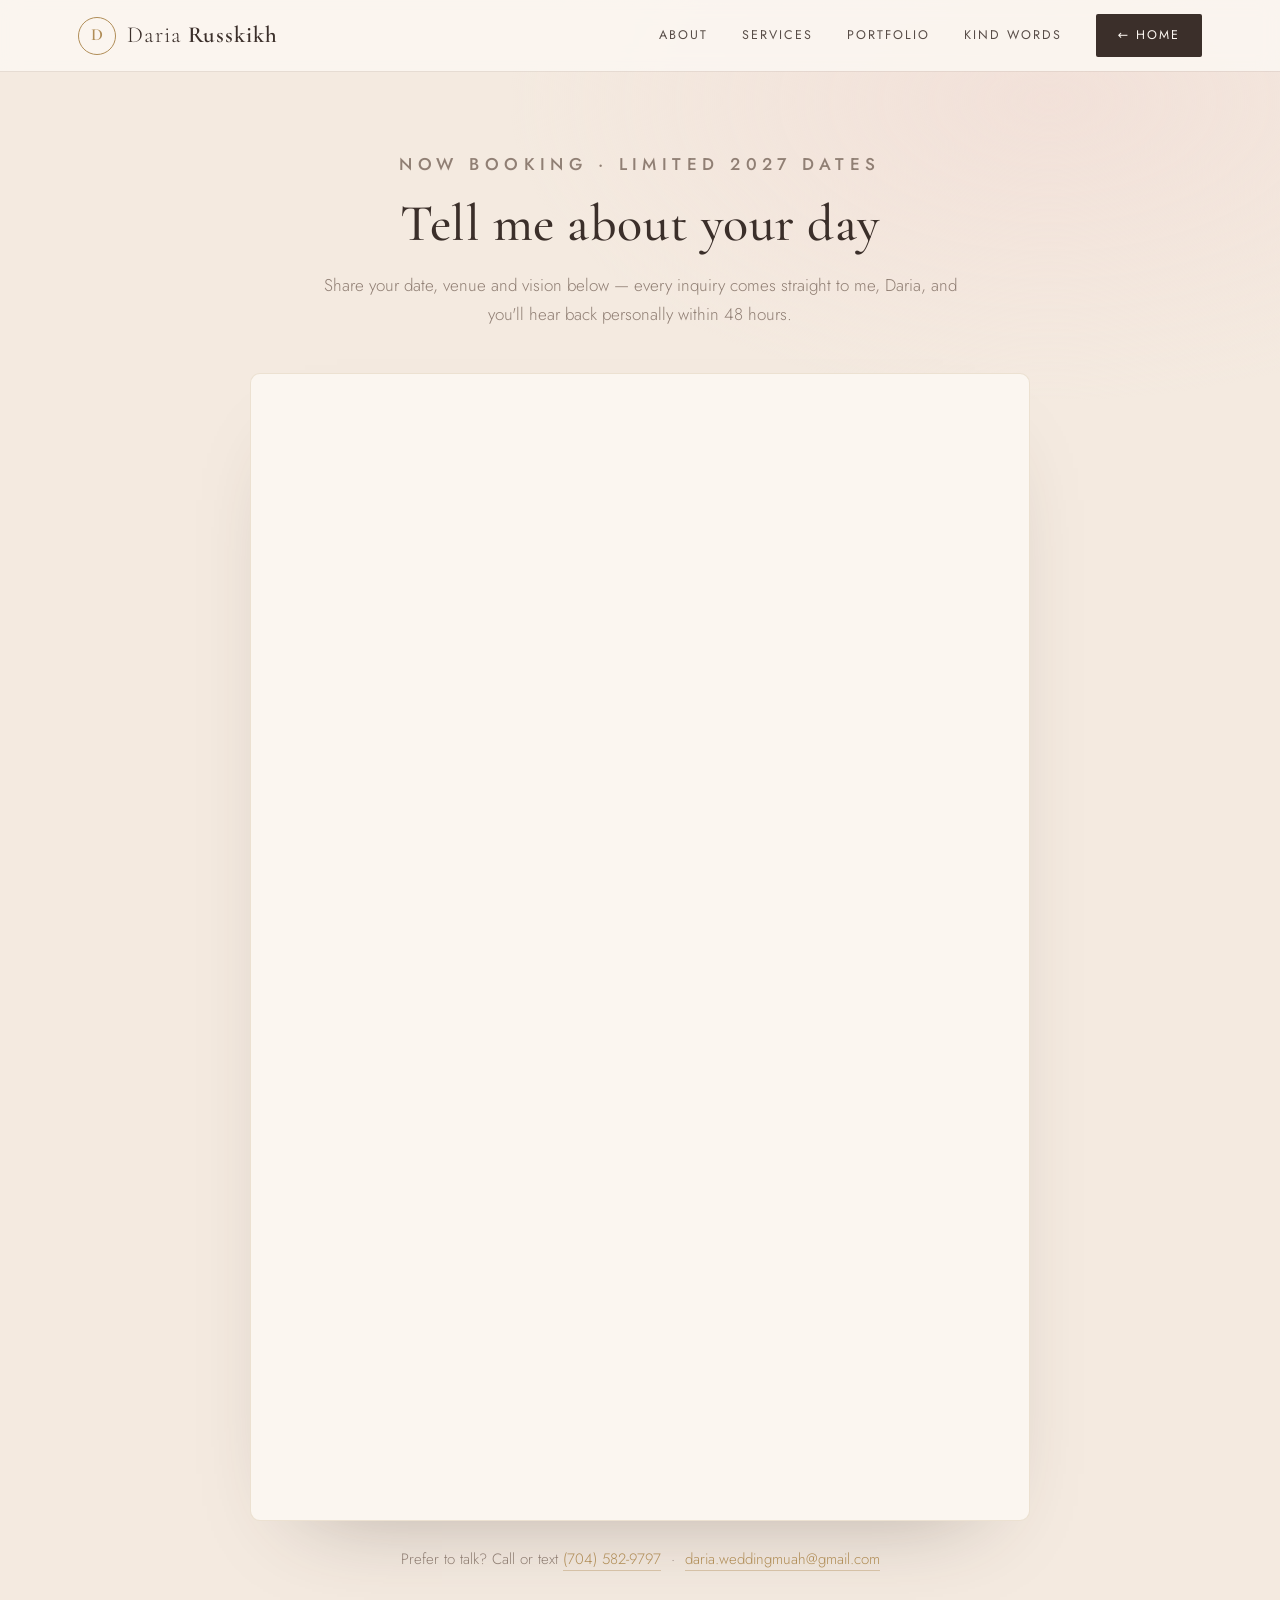
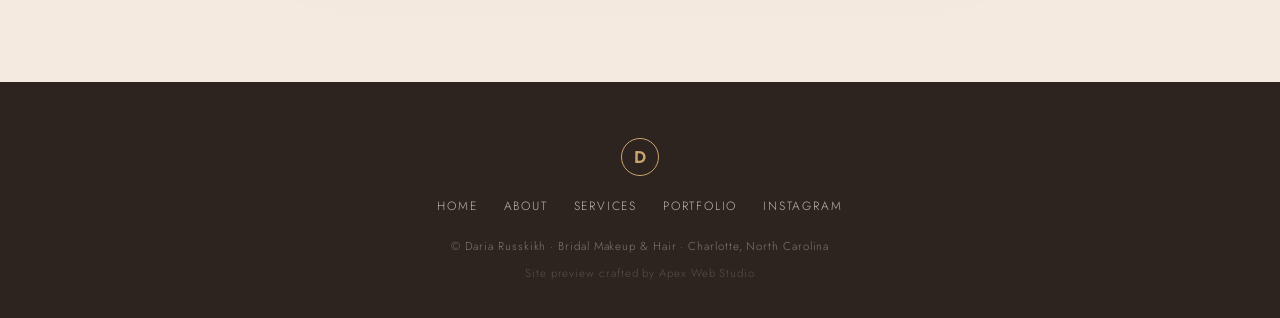
==== book.html @ 2efc1a11 "Move inquiry form to dedicated book.html; extract shared css/style.css" ====
<!DOCTYPE html>
<html lang="en" class="no-js">
<head>
<script>document.documentElement.classList.remove('no-js');</script>
<meta charset="UTF-8">
<meta name="viewport" content="width=device-width, initial-scale=1">
<title>Book Your Date — Daria Russkikh | Bridal Makeup & Hair, Charlotte NC</title>
<meta name="description" content="Inquire with Daria Russkikh — bridal makeup & hair in Charlotte, NC and beyond. Share your wedding date, venue and vision, and hear back personally within 48 hours. Limited 2027 dates.">
<meta name="theme-color" content="#3B2F2A">
<meta property="og:title" content="Book Your Date — Daria Russkikh Bridal Makeup & Hair">
<meta property="og:description" content="Share your wedding date and vision — hear back from Daria personally within 48 hours.">
<meta property="og:type" content="website">
<link rel="icon" href="assets/favicon.svg" type="image/svg+xml">
<link rel="preconnect" href="https://fonts.googleapis.com">
<link rel="preconnect" href="https://fonts.gstatic.com" crossorigin>
<link href="https://fonts.googleapis.com/css2?family=Cormorant+Garamond:ital,wght@0,400;0,500;0,600;1,400;1,500&family=Jost:wght@300;400;500;600&display=swap" rel="stylesheet">
<link rel="stylesheet" href="css/style.css">
</head>
<body>

<header id="hdr" class="scrolled">
  <div class="wrap nav">
    <a href="index.html" class="brand"><span class="mono">D</span><span>Daria <b>Russkikh</b></span></a>
    <nav class="nav-links">
      <a href="index.html#about">About</a>
      <a href="index.html#services">Services</a>
      <a href="index.html#portfolio">Portfolio</a>
      <a href="index.html#words">Kind Words</a>
      <a href="index.html" class="nav-cta">← Home</a>
    </nav>
    <div class="burger" id="burger"><span></span><span></span><span></span></div>
  </div>
</header>

<section class="book-hero" id="form">
  <div class="wrap">
    <div class="sec-head reveal">
      <p class="eyebrow">Now Booking · Limited 2027 Dates</p>
      <h2>Tell me about your day</h2>
      <p>Share your date, venue and vision below — every inquiry comes straight to me, Daria, and you'll hear back personally within 48 hours.</p>
    </div>
    <div class="form-card reveal">
      <iframe src="https://tally.so/embed/Gxb1VZ?alignLeft=1&amp;hideTitle=1&amp;transparentBackground=1&amp;dynamicHeight=1" width="100%" height="1100" frameborder="0" marginheight="0" marginwidth="0" title="Wedding inquiry form — Daria Russkikh"></iframe>
    </div>
    <p class="talk reveal">Prefer to talk? Call or text <a href="tel:+17045829797">(704)&nbsp;582-9797</a> &nbsp;·&nbsp; <a href="mailto:daria.weddingmuah@gmail.com">daria.weddingmuah@gmail.com</a></p>
  </div>
</section>

<footer>
  <div class="wrap">
    <span class="mono">D</span>
    <div class="fl">
      <a href="index.html">Home</a>
      <a href="index.html#about">About</a>
      <a href="index.html#services">Services</a>
      <a href="index.html#portfolio">Portfolio</a>
      <a href="https://www.instagram.com/daria_makeup_hair_nc/" target="_blank" rel="noopener">Instagram</a>
    </div>
    <small>© Daria Russkikh · Bridal Makeup &amp; Hair · Charlotte, North Carolina</small>
    <small style="opacity:.5;margin-top:8px">Site preview crafted by Apex Web Studio</small>
  </div>
</footer>

<script>
const hdr=document.getElementById('hdr');
addEventListener('scroll',()=>hdr.classList.toggle('scrolled',true));
const io=new IntersectionObserver((es)=>es.forEach(e=>{if(e.isIntersecting){e.target.classList.add('in');io.unobserve(e.target)}}),{threshold:.08});
document.querySelectorAll('.reveal').forEach((el,i)=>{el.style.transitionDelay=(i*90)+'ms';io.observe(el)});
document.getElementById('burger').onclick=()=>document.getElementById('form').scrollIntoView({behavior:'smooth'});
</script>
<script>
(function(){var d=document,w="https://tally.so/widgets/embed.js",v=function(){if(typeof Tally!=="undefined"){Tally.loadEmbeds()}};
if(typeof Tally!=="undefined"){v()}else if(d.querySelector('script[src="'+w+'"]')==null){var s=d.createElement("script");s.src=w;s.onload=v;s.onerror=v;d.body.appendChild(s)}})();
</script>
</body>
</html>
---- css/style.css ----
:root{
  --ivory:#FBF6F0; --cream:#F4EAE0; --blush:#EBCDC2; --blush-soft:#F2E1D9;
  --rose:#C79A8B; --gold:#B08D57; --gold-lt:#C9A46E; --ink:#3B2F2A; --muted:#907F74;
  --serif:'Cormorant Garamond',Georgia,serif; --sans:'Jost',system-ui,sans-serif;
  --maxw:1180px;
}
*{margin:0;padding:0;box-sizing:border-box}
html{scroll-behavior:smooth}
body{font-family:var(--sans);color:var(--ink);background:var(--ivory);line-height:1.7;font-weight:300;-webkit-font-smoothing:antialiased}
img{max-width:100%;display:block}
a{color:inherit;text-decoration:none}
.wrap{max-width:var(--maxw);margin:0 auto;padding:0 28px}
h1,h2,h3{font-family:var(--serif);font-weight:500;line-height:1.12;letter-spacing:.01em}
.eyebrow{font-family:var(--sans);font-weight:500;font-size:12px;letter-spacing:.32em;text-transform:uppercase;color:var(--gold)}
.serif-em{font-style:italic;font-weight:400}
.btn{display:inline-block;font-family:var(--sans);font-size:12.5px;letter-spacing:.22em;text-transform:uppercase;font-weight:500;padding:16px 34px;border-radius:2px;transition:.35s;cursor:pointer;border:1px solid transparent}
.btn-solid{background:var(--ink);color:var(--ivory)}
.btn-solid:hover{background:var(--gold);transform:translateY(-2px)}
.btn-ghost{border-color:var(--ink);color:var(--ink)}
.btn-ghost:hover{background:var(--ink);color:var(--ivory)}
.divider{display:flex;align-items:center;justify-content:center;gap:14px;color:var(--gold)}
.divider span{height:1px;width:54px;background:linear-gradient(90deg,transparent,var(--gold-lt))}
.divider span:last-child{background:linear-gradient(90deg,var(--gold-lt),transparent)}

/* nav */
header{position:fixed;top:0;left:0;right:0;z-index:50;transition:.4s;padding:22px 0}
header.scrolled{background:rgba(251,246,240,.92);backdrop-filter:blur(10px);padding:14px 0;box-shadow:0 1px 0 rgba(59,47,42,.07)}
.nav{display:flex;align-items:center;justify-content:space-between}
.brand{font-family:var(--serif);font-size:23px;letter-spacing:.04em;display:flex;align-items:center;gap:11px}
.brand b{font-weight:600}
.mono{width:38px;height:38px;border:1px solid var(--gold);border-radius:50%;display:grid;place-items:center;font-size:17px;color:var(--gold);font-weight:600}
.nav-links{display:flex;gap:34px;align-items:center}
.nav-links a{font-size:12.5px;letter-spacing:.16em;text-transform:uppercase;font-weight:400;color:var(--ink);opacity:.85;transition:.25s}
.nav-links a:hover{opacity:1;color:var(--gold)}
.nav-cta{background:var(--ink);color:var(--ivory)!important;padding:11px 22px;border-radius:2px;opacity:1!important}
.nav-cta:hover{background:var(--gold)}
.burger{display:none;flex-direction:column;gap:5px;cursor:pointer}
.burger span{width:24px;height:1.5px;background:var(--ink)}

/* hero */
.hero{position:relative;min-height:100vh;display:flex;align-items:center;overflow:hidden;background:
  radial-gradient(1100px 600px at 78% 18%,var(--blush-soft),transparent 60%),
  radial-gradient(900px 700px at 8% 92%,#F6E7DA,transparent 55%),var(--ivory)}
.hero-grid{display:grid;grid-template-columns:1.15fr .85fr;gap:40px;align-items:center;padding-top:90px;padding-bottom:60px}
.hero h1{font-size:clamp(44px,6.4vw,86px);margin:20px 0 10px}
.hero h1 em{color:var(--rose)}
.hero-lede{font-size:19px;color:var(--muted);max-width:30ch;margin:22px 0 34px;font-weight:300}
.hero-cta{display:flex;gap:16px;flex-wrap:wrap}
.hero-meta{margin-top:38px;display:flex;gap:26px;flex-wrap:wrap;font-size:12px;letter-spacing:.16em;text-transform:uppercase;color:var(--muted)}
.hero-meta b{color:var(--ink);font-weight:500}
/* portrait frame */
.portrait{position:relative;aspect-ratio:4/5;border-radius:200px 200px 6px 6px;overflow:hidden;
  background:linear-gradient(160deg,var(--blush) 0%,var(--blush-soft) 55%,#EFDccF 100%);
  box-shadow:0 40px 80px -40px rgba(59,47,42,.4);display:grid;place-items:center}
.portrait::after{content:"";position:absolute;inset:14px;border:1px solid rgba(255,255,255,.5);border-radius:190px 190px 4px 4px;pointer-events:none}
.floral{position:absolute;width:150px;opacity:.5;color:var(--gold-lt)}
.floral.tl{top:78px;left:-24px;transform:rotate(-12deg)}
.floral.br{bottom:-20px;right:-18px;transform:rotate(160deg)}
.portrait .floral{display:none}
.portrait-tag{position:absolute;left:0;right:0;bottom:0;z-index:2;padding:34px 18px 18px;color:#fff;font-size:11px;letter-spacing:.22em;text-transform:uppercase;text-align:center;background:linear-gradient(to top,rgba(59,47,42,.65),transparent)}
.portrait img,.about-portrait img{position:absolute;inset:0;width:100%;height:100%;object-fit:cover}
.about-portrait img{object-position:center 24%}

/* generic section */
section{padding:110px 0}
.sec-head{text-align:center;max-width:640px;margin:0 auto 62px}
.sec-head h2{font-size:clamp(34px,4.4vw,52px);margin:16px 0 18px}
.sec-head p{color:var(--muted);font-size:17px}
.alt{background:var(--cream)}

/* about */
.about-grid{display:grid;grid-template-columns:.9fr 1.1fr;gap:64px;align-items:center}
.about-copy h2{font-size:clamp(32px,4vw,48px);margin:18px 0 22px}
.about-copy p{color:#5c4d45;margin-bottom:18px}
.sign{font-family:var(--serif);font-style:italic;font-size:30px;color:var(--gold);margin-top:8px}
.about-portrait{aspect-ratio:4/5;border-radius:6px 6px 180px 180px;overflow:hidden;background:linear-gradient(200deg,#EEDacc,var(--blush));display:grid;place-items:center;box-shadow:0 40px 80px -46px rgba(59,47,42,.45);position:relative}
.about-portrait::after{content:"";position:absolute;inset:14px;border:1px solid rgba(255,255,255,.5);border-radius:4px 4px 172px 172px}

/* services */
.svc-grid{display:grid;grid-template-columns:repeat(3,1fr);gap:26px}
.svc{background:var(--ivory);border:1px solid rgba(176,141,87,.18);border-radius:4px;padding:40px 32px;transition:.4s}
.alt .svc{background:#FCF8F3}
.svc:hover{transform:translateY(-6px);box-shadow:0 30px 60px -38px rgba(59,47,42,.35);border-color:var(--gold-lt)}
.svc .ic{width:46px;height:46px;color:var(--gold);margin-bottom:22px}
.svc h3{font-size:26px;margin-bottom:12px}
.svc p{color:var(--muted);font-size:15.5px}

/* portfolio */
.pgal{display:grid;grid-template-columns:repeat(3,1fr);grid-auto-rows:300px;gap:14px}
.pgal a{position:relative;overflow:hidden;border-radius:4px;display:block;background:var(--blush-soft)}
.pgal img{width:100%;height:100%;object-fit:cover;transition:transform .8s cubic-bezier(.2,.7,.2,1)}
.pgal a:hover img{transform:scale(1.06)}
.ig-follow{text-align:center;margin-top:40px}
@media(max-width:900px){.pgal{grid-template-columns:repeat(2,1fr);grid-auto-rows:210px}}

/* steps */
.steps{display:grid;grid-template-columns:repeat(3,1fr);gap:40px;counter-reset:s}
.step{text-align:center;padding:0 10px}
.step .n{font-family:var(--serif);font-size:56px;color:var(--gold-lt);line-height:1}
.step h3{font-size:24px;margin:14px 0 10px}
.step p{color:var(--muted);font-size:15px}

/* testimonials */
.quotes{display:grid;grid-template-columns:repeat(3,1fr);gap:30px}
.quote{background:var(--ivory);border-radius:4px;padding:38px 32px;border:1px solid rgba(176,141,87,.16)}
.quote .stars{color:var(--gold);letter-spacing:3px;font-size:14px;margin-bottom:16px}
.quote p{font-family:var(--serif);font-size:20px;font-style:italic;line-height:1.5;color:#4a3d36;margin-bottom:18px}
.quote cite{font-family:var(--sans);font-style:normal;font-size:12px;letter-spacing:.16em;text-transform:uppercase;color:var(--muted)}

/* booking CTA */
.book{position:relative;text-align:center;background:
  radial-gradient(700px 400px at 50% 0,var(--blush-soft),transparent 60%),var(--ink);color:var(--ivory);padding:120px 0}
.book .eyebrow{color:var(--gold-lt)}
.book h2{font-size:clamp(36px,5vw,62px);margin:18px 0 20px;color:var(--ivory)}
.book p{color:rgba(251,246,240,.72);max-width:44ch;margin:0 auto 36px;font-size:17px}
.book .btn-solid{background:var(--gold);color:var(--ink)}
.book .btn-solid:hover{background:var(--gold-lt)}
.book .btn-ghost{border-color:rgba(251,246,240,.4);color:var(--ivory)}
.book .btn-ghost:hover{background:var(--ivory);color:var(--ink)}
.book-meta{margin-top:34px;color:rgba(251,246,240,.6);font-size:12px;letter-spacing:.18em;text-transform:uppercase}

/* inquiry / booking page */
.inquiry{background:var(--cream)}
.book-hero{background:
  radial-gradient(900px 500px at 82% 6%,var(--blush-soft),transparent 60%),var(--cream);
  padding-top:150px;padding-bottom:110px;min-height:100vh}
.book-hero .sec-head{margin-bottom:44px}
.form-card{max-width:780px;margin:0 auto;background:var(--ivory);border:1px solid rgba(176,141,87,.2);border-radius:10px;padding:26px 26px 20px;box-shadow:0 40px 90px -55px rgba(59,47,42,.4)}
.form-card iframe{width:100%;border:0;background:transparent;min-height:900px;display:block}
@media(max-width:600px){.form-card{padding:14px 12px}}
.talk{text-align:center;margin-top:26px;color:var(--muted);font-size:15px}
.talk a{color:var(--gold);border-bottom:1px solid rgba(176,141,87,.4)}
.talk a:hover{color:var(--ink)}

/* footer */
footer{background:#2E241F;color:rgba(251,246,240,.7);padding:56px 0 34px;text-align:center}
footer .mono{margin:0 auto 18px;border-color:var(--gold-lt);color:var(--gold-lt)}
footer .fl{display:flex;gap:26px;justify-content:center;margin:20px 0;flex-wrap:wrap}
footer .fl a{font-size:12px;letter-spacing:.15em;text-transform:uppercase}
footer .fl a:hover{color:var(--gold-lt)}
footer small{display:block;margin-top:18px;font-size:11.5px;letter-spacing:.08em;color:rgba(251,246,240,.4)}

/* reveal */
.reveal{opacity:0;transform:translateY(26px);transition:.9s cubic-bezier(.2,.7,.2,1)}
.reveal.in{opacity:1;transform:none}
.no-js .reveal{opacity:1;transform:none}

@media(max-width:900px){
  .hero-grid,.about-grid{grid-template-columns:1fr;gap:44px}
  .hero{min-height:auto;padding-bottom:20px}
  .hero-media{max-width:320px;margin:10px auto 0}
  .hero h1{font-size:clamp(40px,10vw,58px)}
  .svc-grid,.quotes,.steps{grid-template-columns:1fr}
  .nav-links{display:none}
  .burger{display:flex}
  section{padding:82px 0}
  .book-hero{padding-top:120px}
}
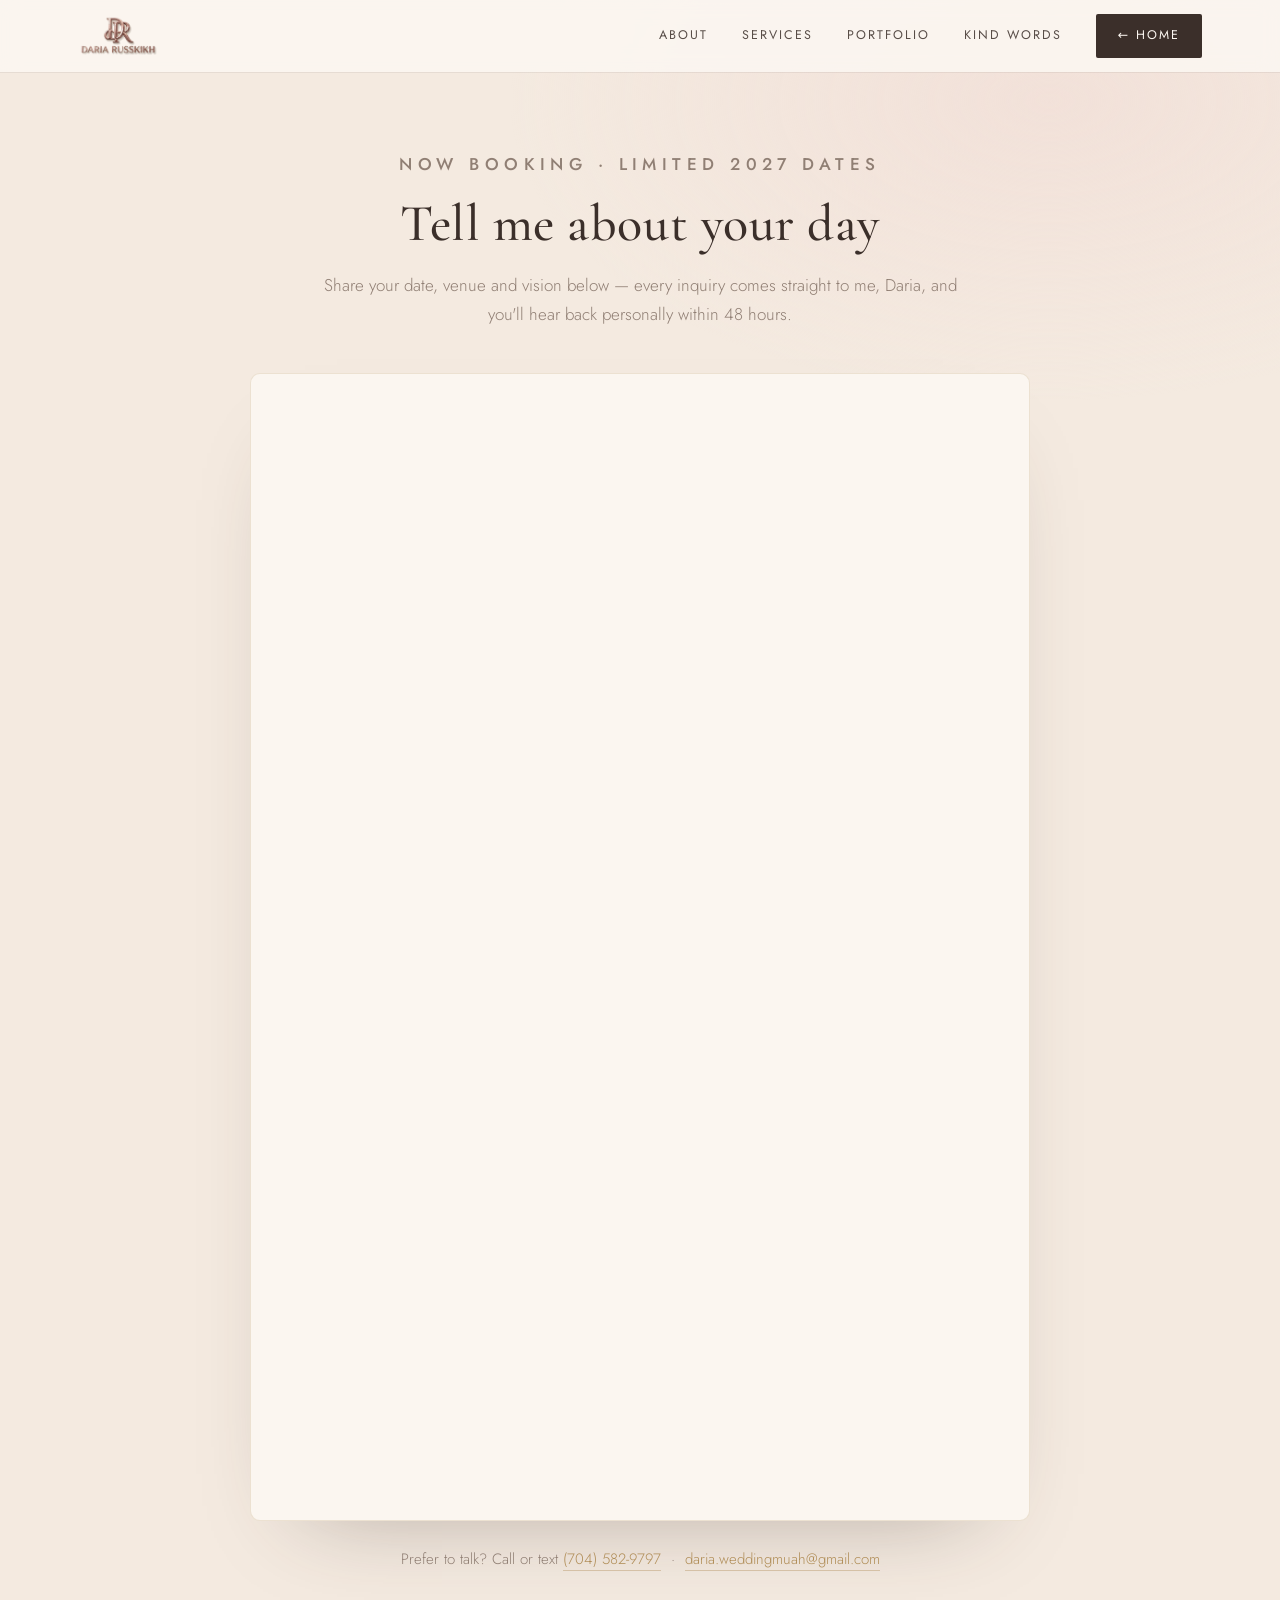
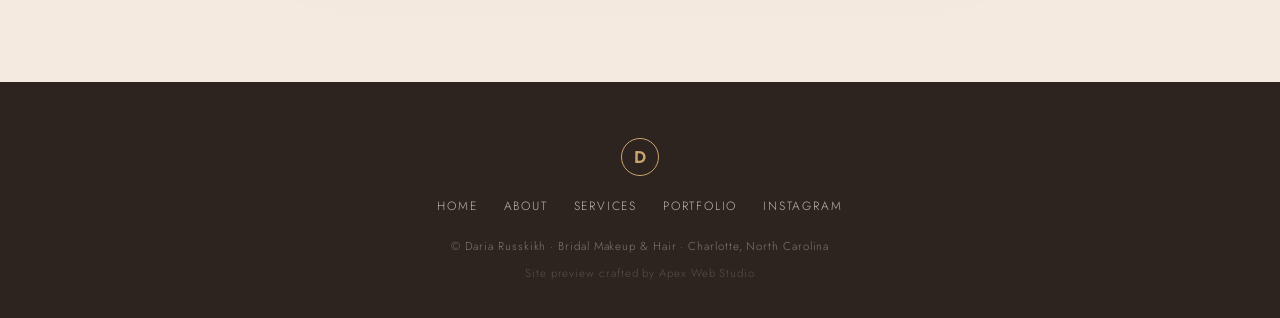
==== commit cbf09421: "Add Daria Russkikh logo to header (both pages)" ====
--- a/book.html
+++ b/book.html
@@ -20,7 +20,7 @@
 
 <header id="hdr" class="scrolled">
   <div class="wrap nav">
-    <a href="index.html" class="brand"><span class="mono">D</span><span>Daria <b>Russkikh</b></span></a>
+    <a href="index.html" class="brand"><img src="assets/logo.png" alt="Daria Russkikh — Bridal Makeup &amp; Hair"></a>
     <nav class="nav-links">
       <a href="index.html#about">About</a>
       <a href="index.html#services">Services</a>
--- a/css/style.css
+++ b/css/style.css
@@ -28,6 +28,9 @@
 .nav{display:flex;align-items:center;justify-content:space-between}
 .brand{font-family:var(--serif);font-size:23px;letter-spacing:.04em;display:flex;align-items:center;gap:11px}
 .brand b{font-weight:600}
+.brand img{height:52px;width:auto;display:block}
+header.scrolled .brand img{height:44px;transition:.4s}
+@media(max-width:900px){.brand img{height:42px}}
 .mono{width:38px;height:38px;border:1px solid var(--gold);border-radius:50%;display:grid;place-items:center;font-size:17px;color:var(--gold);font-weight:600}
 .nav-links{display:flex;gap:34px;align-items:center}
 .nav-links a{font-size:12.5px;letter-spacing:.16em;text-transform:uppercase;font-weight:400;color:var(--ink);opacity:.85;transition:.25s}
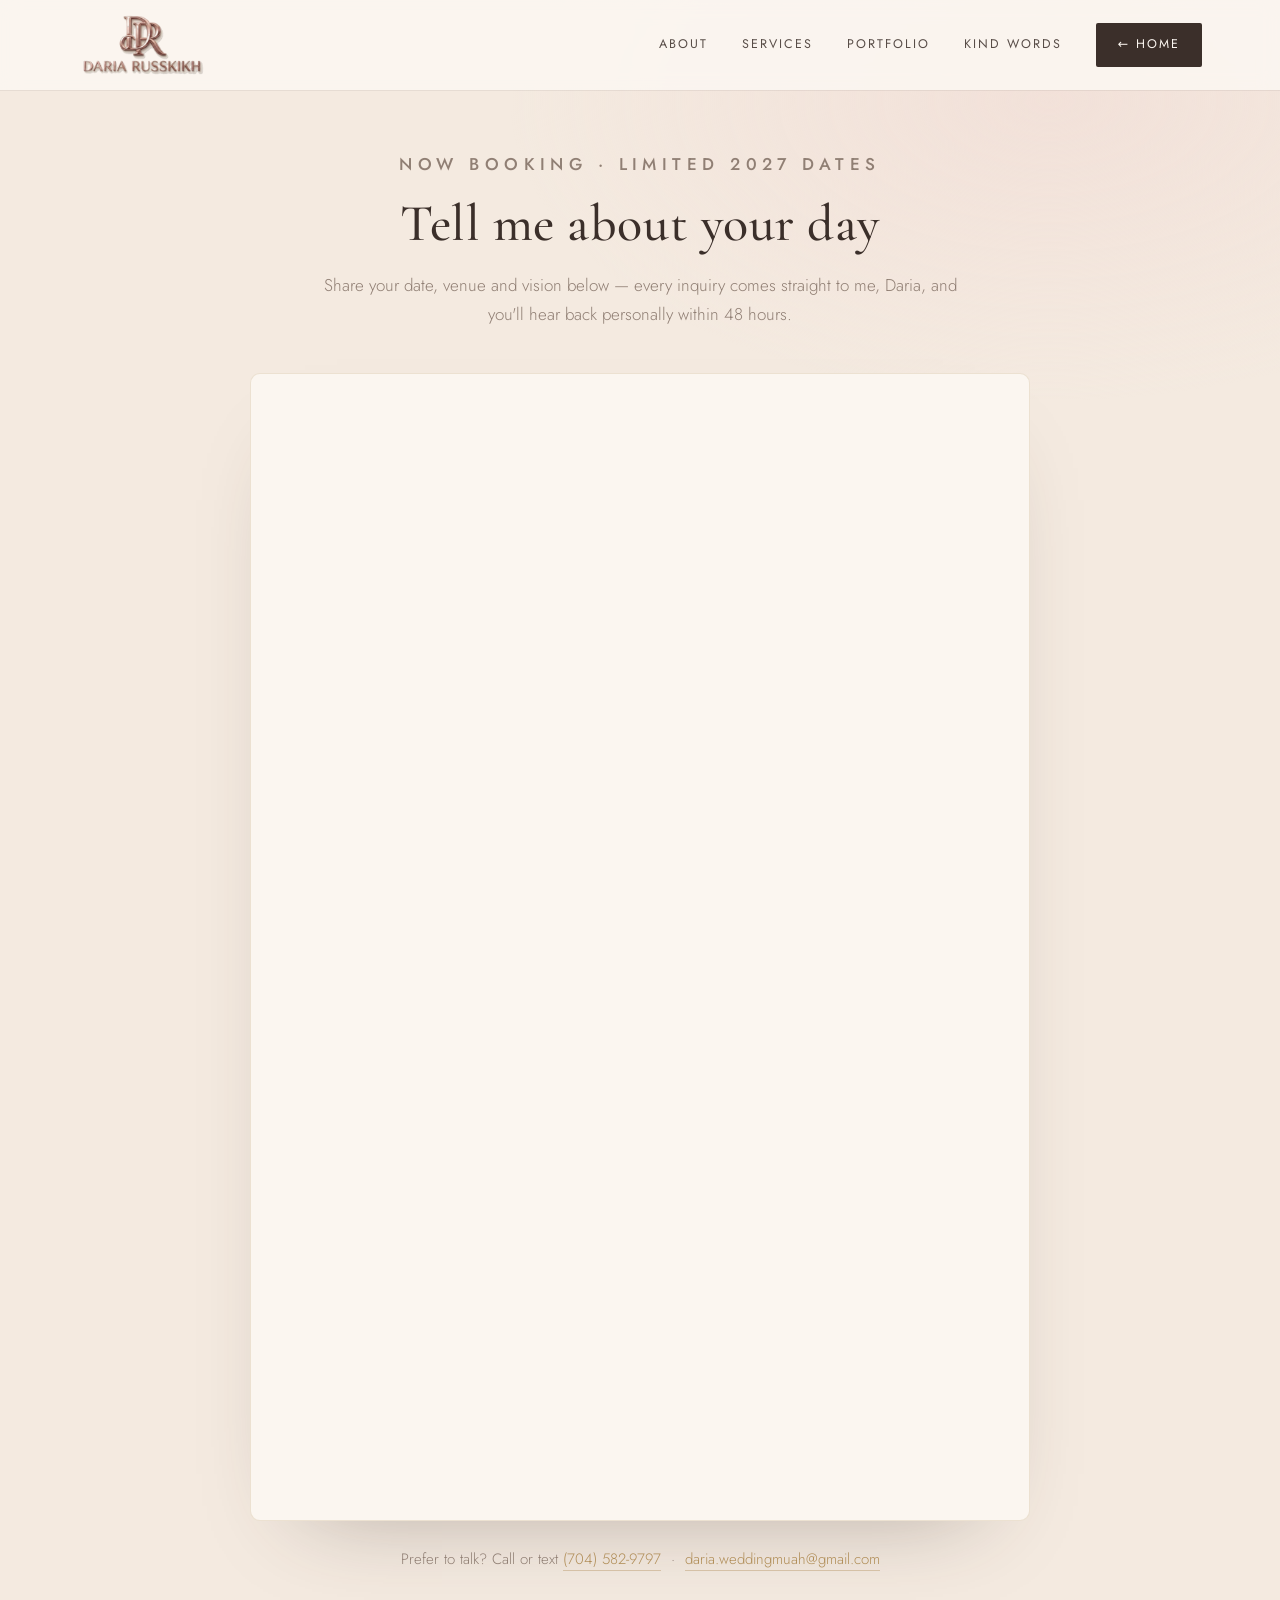
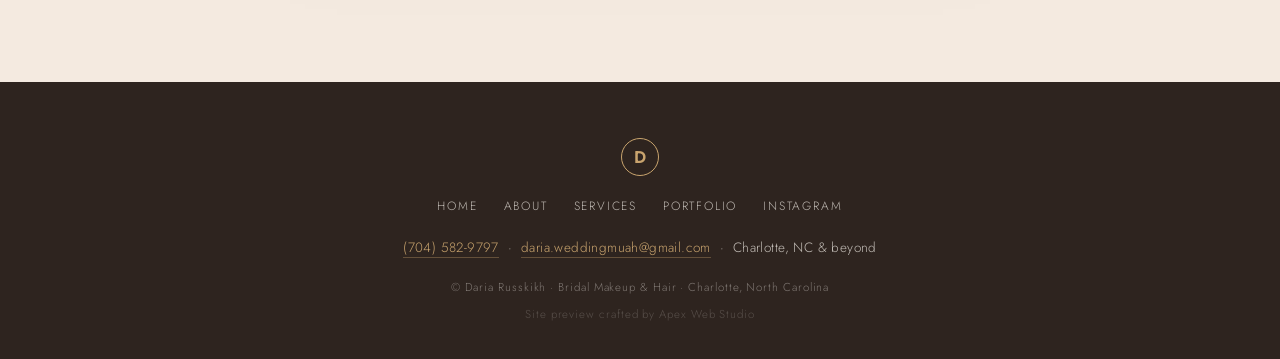
==== commit 3b447c54: "Bigger header logo (94px); add phone+email to footer (both pages)" ====
--- a/book.html
+++ b/book.html
@@ -56,6 +56,7 @@
       <a href="index.html#portfolio">Portfolio</a>
       <a href="https://www.instagram.com/daria_makeup_hair_nc/" target="_blank" rel="noopener">Instagram</a>
     </div>
+    <p class="foot-contact"><a href="tel:+17045829797">(704)&nbsp;582-9797</a> &nbsp;·&nbsp; <a href="mailto:daria.weddingmuah@gmail.com">daria.weddingmuah@gmail.com</a> &nbsp;·&nbsp; Charlotte, NC &amp; beyond</p>
     <small>© Daria Russkikh · Bridal Makeup &amp; Hair · Charlotte, North Carolina</small>
     <small style="opacity:.5;margin-top:8px">Site preview crafted by Apex Web Studio</small>
   </div>
--- a/css/style.css
+++ b/css/style.css
@@ -23,14 +23,14 @@
 .divider span:last-child{background:linear-gradient(90deg,var(--gold-lt),transparent)}
 
 /* nav */
-header{position:fixed;top:0;left:0;right:0;z-index:50;transition:.4s;padding:22px 0}
-header.scrolled{background:rgba(251,246,240,.92);backdrop-filter:blur(10px);padding:14px 0;box-shadow:0 1px 0 rgba(59,47,42,.07)}
+header{position:fixed;top:0;left:0;right:0;z-index:50;transition:.4s;padding:14px 0}
+header.scrolled{background:rgba(251,246,240,.92);backdrop-filter:blur(10px);padding:10px 0;box-shadow:0 1px 0 rgba(59,47,42,.07)}
 .nav{display:flex;align-items:center;justify-content:space-between}
 .brand{font-family:var(--serif);font-size:23px;letter-spacing:.04em;display:flex;align-items:center;gap:11px}
 .brand b{font-weight:600}
-.brand img{height:52px;width:auto;display:block}
-header.scrolled .brand img{height:44px;transition:.4s}
-@media(max-width:900px){.brand img{height:42px}}
+.brand img{height:94px;width:auto;display:block;transition:height .4s}
+header.scrolled .brand img{height:70px}
+@media(max-width:900px){.brand img{height:64px}}
 .mono{width:38px;height:38px;border:1px solid var(--gold);border-radius:50%;display:grid;place-items:center;font-size:17px;color:var(--gold);font-weight:600}
 .nav-links{display:flex;gap:34px;align-items:center}
 .nav-links a{font-size:12.5px;letter-spacing:.16em;text-transform:uppercase;font-weight:400;color:var(--ink);opacity:.85;transition:.25s}
@@ -141,6 +141,9 @@
 footer .fl{display:flex;gap:26px;justify-content:center;margin:20px 0;flex-wrap:wrap}
 footer .fl a{font-size:12px;letter-spacing:.15em;text-transform:uppercase}
 footer .fl a:hover{color:var(--gold-lt)}
+.foot-contact{margin:2px 0 2px;font-size:13.5px;letter-spacing:.03em;color:rgba(251,246,240,.72)}
+.foot-contact a{color:var(--gold-lt);border-bottom:1px solid rgba(201,164,110,.35)}
+.foot-contact a:hover{color:#fff}
 footer small{display:block;margin-top:18px;font-size:11.5px;letter-spacing:.08em;color:rgba(251,246,240,.4)}
 
 /* reveal */
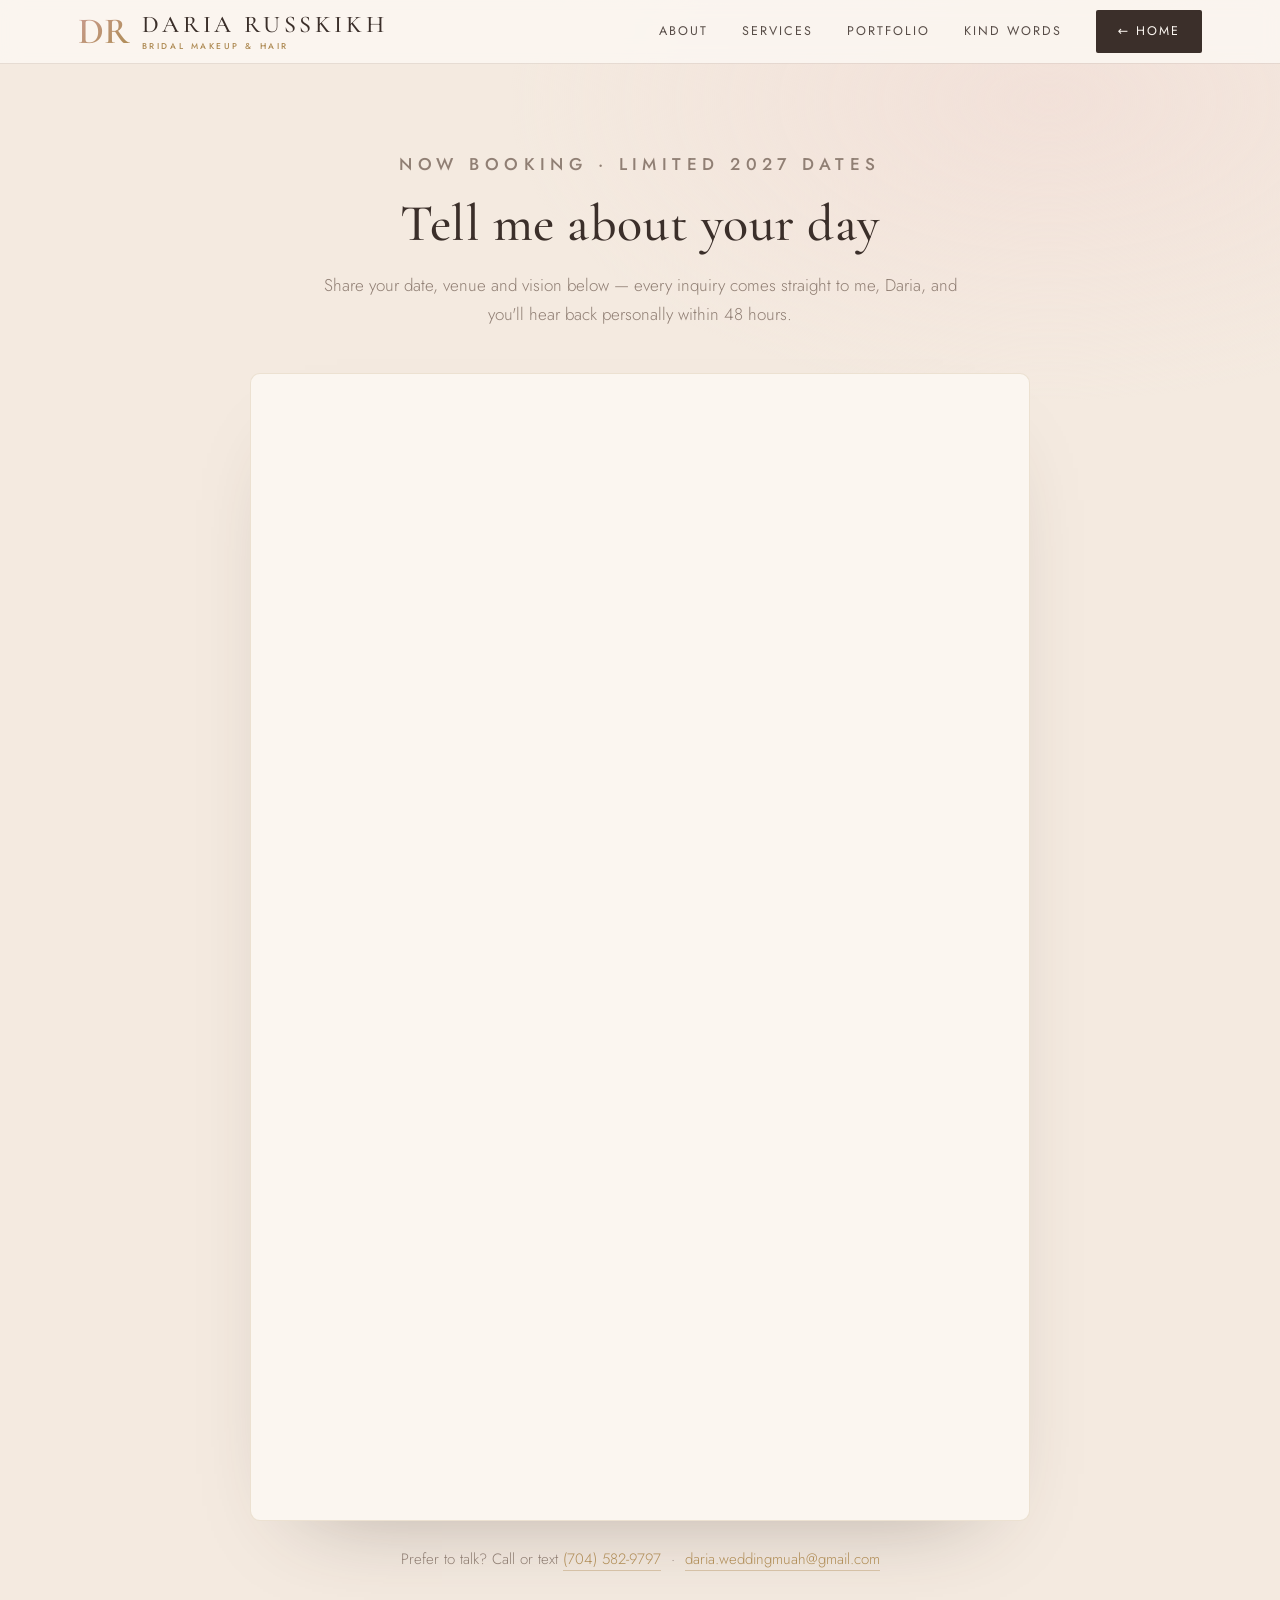
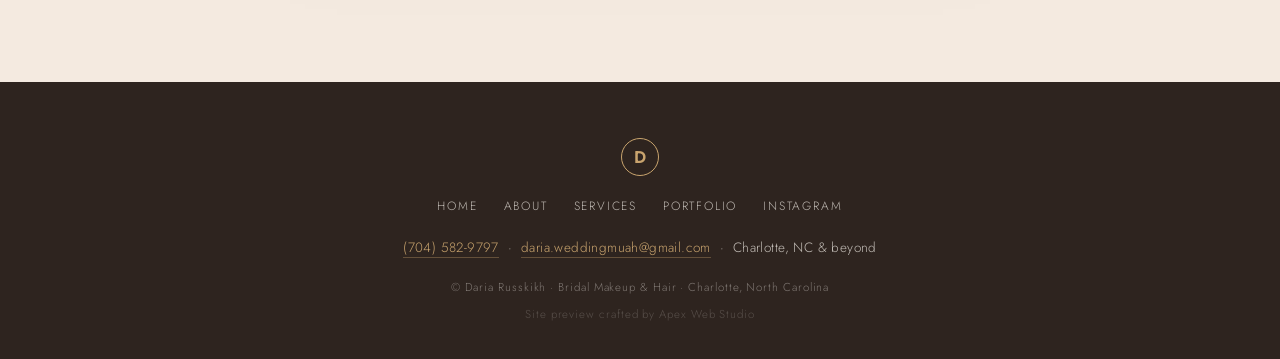
==== commit a6cd81a9: "Replace image logo with on-brand text logo (site rose/gold palette); remove logo.png" ====
--- a/book.html
+++ b/book.html
@@ -20,7 +20,7 @@
 
 <header id="hdr" class="scrolled">
   <div class="wrap nav">
-    <a href="index.html" class="brand"><img src="assets/logo.png" alt="Daria Russkikh — Bridal Makeup &amp; Hair"></a>
+    <a href="index.html" class="brand" aria-label="Daria Russkikh — Bridal Makeup & Hair"><span class="brand-mono">DR</span><span class="brand-name">Daria Russkikh<em>Bridal Makeup &amp; Hair</em></span></a>
     <nav class="nav-links">
       <a href="index.html#about">About</a>
       <a href="index.html#services">Services</a>
--- a/css/style.css
+++ b/css/style.css
@@ -28,9 +28,12 @@
 .nav{display:flex;align-items:center;justify-content:space-between}
 .brand{font-family:var(--serif);font-size:23px;letter-spacing:.04em;display:flex;align-items:center;gap:11px}
 .brand b{font-weight:600}
-.brand img{height:94px;width:auto;display:block;transition:height .4s}
-header.scrolled .brand img{height:70px}
-@media(max-width:900px){.brand img{height:64px}}
+.brand-mono{font-family:var(--serif);font-weight:600;font-size:46px;line-height:.85;letter-spacing:.01em;
+  background:linear-gradient(140deg,var(--rose) 6%,var(--gold) 94%);-webkit-background-clip:text;background-clip:text;-webkit-text-fill-color:transparent;color:var(--gold);transition:font-size .4s}
+.brand-name{display:flex;flex-direction:column;font-family:var(--serif);font-weight:500;font-size:24px;letter-spacing:.15em;text-transform:uppercase;color:var(--ink);line-height:1}
+.brand-name em{font-family:var(--sans);font-style:normal;font-size:8.5px;letter-spacing:.3em;color:var(--gold);margin-top:5px;font-weight:500}
+header.scrolled .brand-mono{font-size:37px}
+@media(max-width:900px){.brand-mono{font-size:37px}.brand-name{font-size:19px}.brand-name em{font-size:7.5px}}
 .mono{width:38px;height:38px;border:1px solid var(--gold);border-radius:50%;display:grid;place-items:center;font-size:17px;color:var(--gold);font-weight:600}
 .nav-links{display:flex;gap:34px;align-items:center}
 .nav-links a{font-size:12.5px;letter-spacing:.16em;text-transform:uppercase;font-weight:400;color:var(--ink);opacity:.85;transition:.25s}
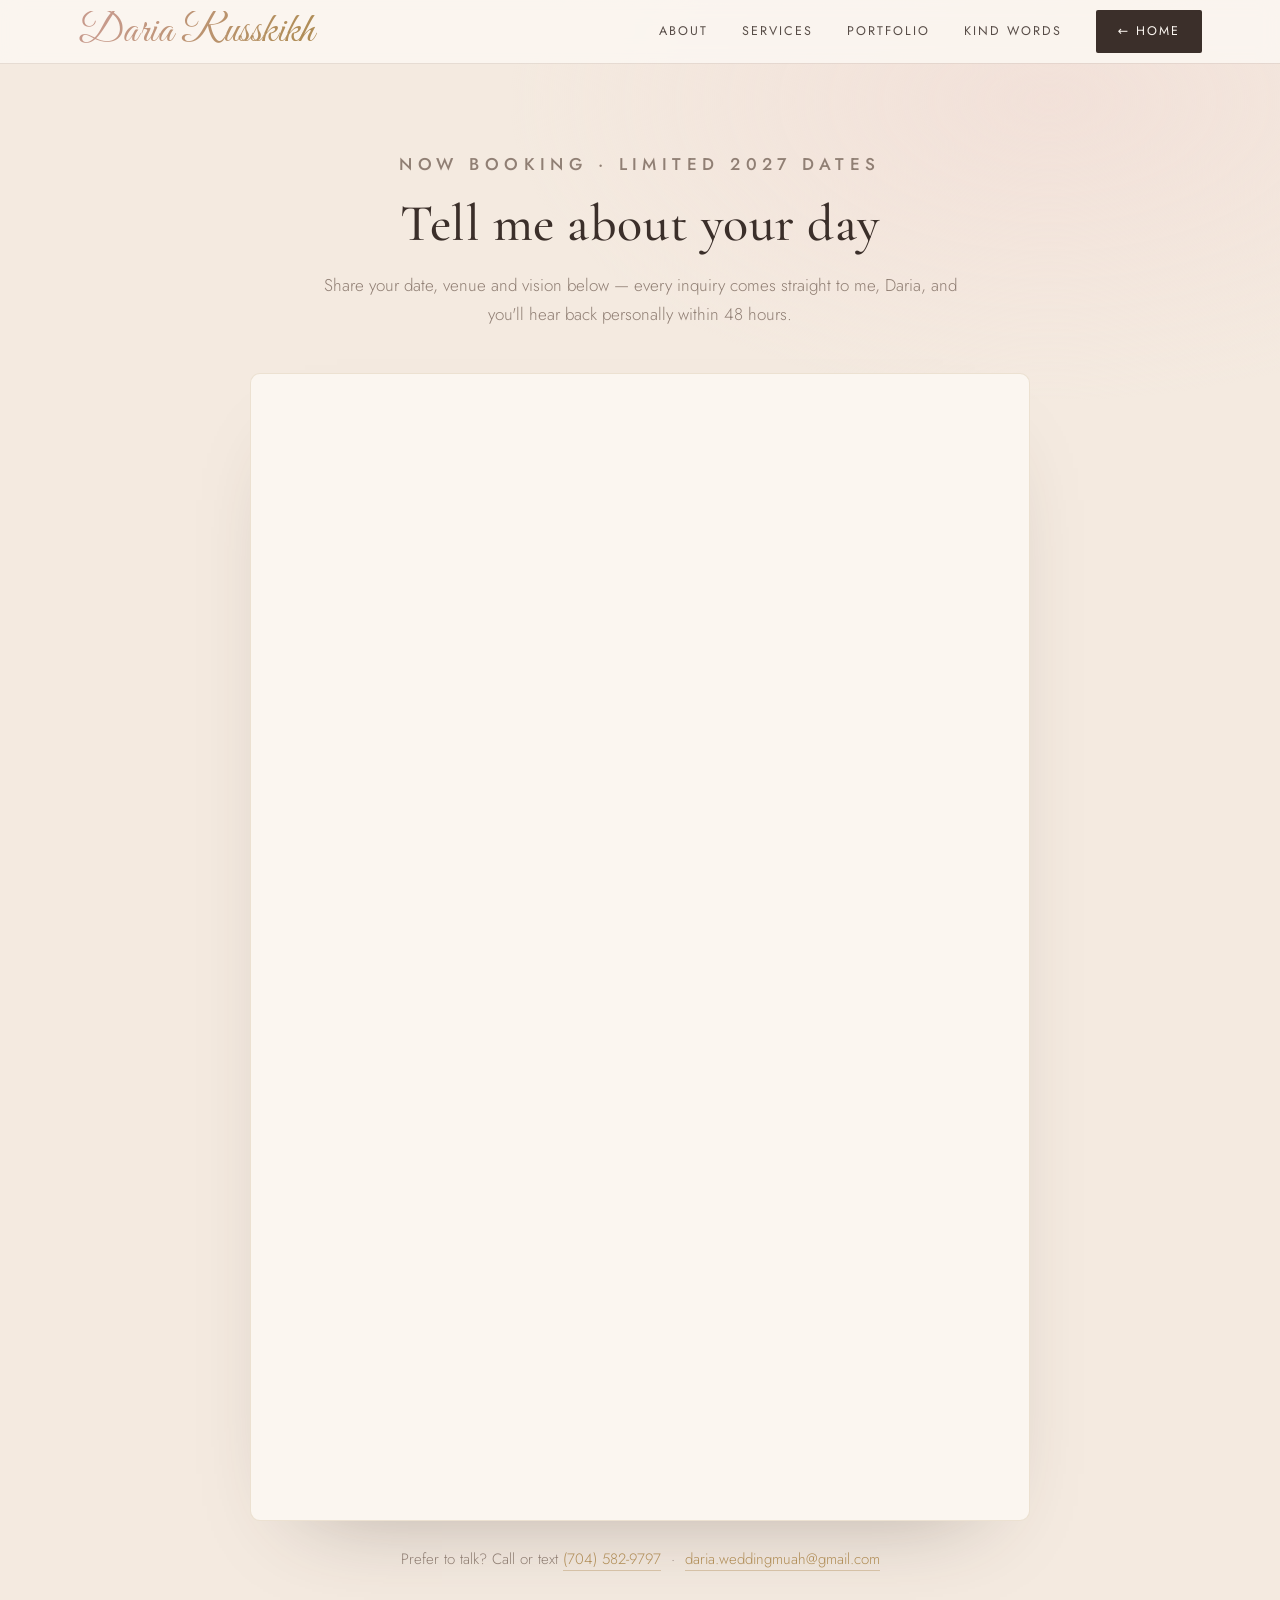
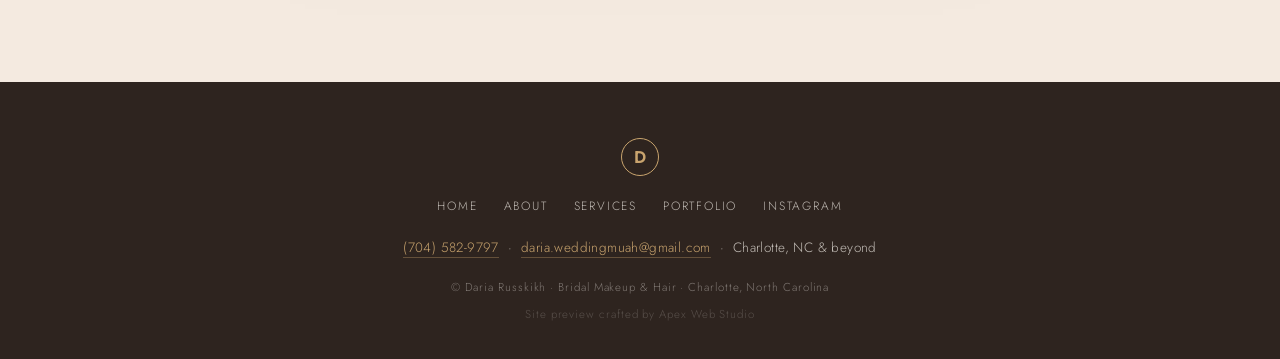
==== commit 3ecc856b: "Logo: her name only in luxury cursive (Great Vibes), site rose/gold" ====
--- a/book.html
+++ b/book.html
@@ -13,14 +13,14 @@
 <link rel="icon" href="assets/favicon.svg" type="image/svg+xml">
 <link rel="preconnect" href="https://fonts.googleapis.com">
 <link rel="preconnect" href="https://fonts.gstatic.com" crossorigin>
-<link href="https://fonts.googleapis.com/css2?family=Cormorant+Garamond:ital,wght@0,400;0,500;0,600;1,400;1,500&family=Jost:wght@300;400;500;600&display=swap" rel="stylesheet">
+<link href="https://fonts.googleapis.com/css2?family=Cormorant+Garamond:ital,wght@0,400;0,500;0,600;1,400;1,500&family=Great+Vibes&family=Jost:wght@300;400;500;600&display=swap" rel="stylesheet">
 <link rel="stylesheet" href="css/style.css">
 </head>
 <body>
 
 <header id="hdr" class="scrolled">
   <div class="wrap nav">
-    <a href="index.html" class="brand" aria-label="Daria Russkikh — Bridal Makeup & Hair"><span class="brand-mono">DR</span><span class="brand-name">Daria Russkikh<em>Bridal Makeup &amp; Hair</em></span></a>
+    <a href="index.html" class="brand" aria-label="Daria Russkikh — Bridal Makeup & Hair"><span class="brand-name">Daria Russkikh</span></a>
     <nav class="nav-links">
       <a href="index.html#about">About</a>
       <a href="index.html#services">Services</a>
--- a/css/style.css
+++ b/css/style.css
@@ -28,12 +28,10 @@
 .nav{display:flex;align-items:center;justify-content:space-between}
 .brand{font-family:var(--serif);font-size:23px;letter-spacing:.04em;display:flex;align-items:center;gap:11px}
 .brand b{font-weight:600}
-.brand-mono{font-family:var(--serif);font-weight:600;font-size:46px;line-height:.85;letter-spacing:.01em;
-  background:linear-gradient(140deg,var(--rose) 6%,var(--gold) 94%);-webkit-background-clip:text;background-clip:text;-webkit-text-fill-color:transparent;color:var(--gold);transition:font-size .4s}
-.brand-name{display:flex;flex-direction:column;font-family:var(--serif);font-weight:500;font-size:24px;letter-spacing:.15em;text-transform:uppercase;color:var(--ink);line-height:1}
-.brand-name em{font-family:var(--sans);font-style:normal;font-size:8.5px;letter-spacing:.3em;color:var(--gold);margin-top:5px;font-weight:500}
-header.scrolled .brand-mono{font-size:37px}
-@media(max-width:900px){.brand-mono{font-size:37px}.brand-name{font-size:19px}.brand-name em{font-size:7.5px}}
+.brand-name{font-family:'Great Vibes',cursive;font-weight:400;font-size:52px;line-height:1;letter-spacing:.01em;text-transform:none;padding-right:6px;
+  background:linear-gradient(120deg,var(--rose) 12%,var(--gold) 88%);-webkit-background-clip:text;background-clip:text;-webkit-text-fill-color:transparent;color:var(--gold);transition:font-size .4s}
+header.scrolled .brand-name{font-size:42px}
+@media(max-width:900px){.brand-name{font-size:40px}}
 .mono{width:38px;height:38px;border:1px solid var(--gold);border-radius:50%;display:grid;place-items:center;font-size:17px;color:var(--gold);font-weight:600}
 .nav-links{display:flex;gap:34px;align-items:center}
 .nav-links a{font-size:12.5px;letter-spacing:.16em;text-transform:uppercase;font-weight:400;color:var(--ink);opacity:.85;transition:.25s}
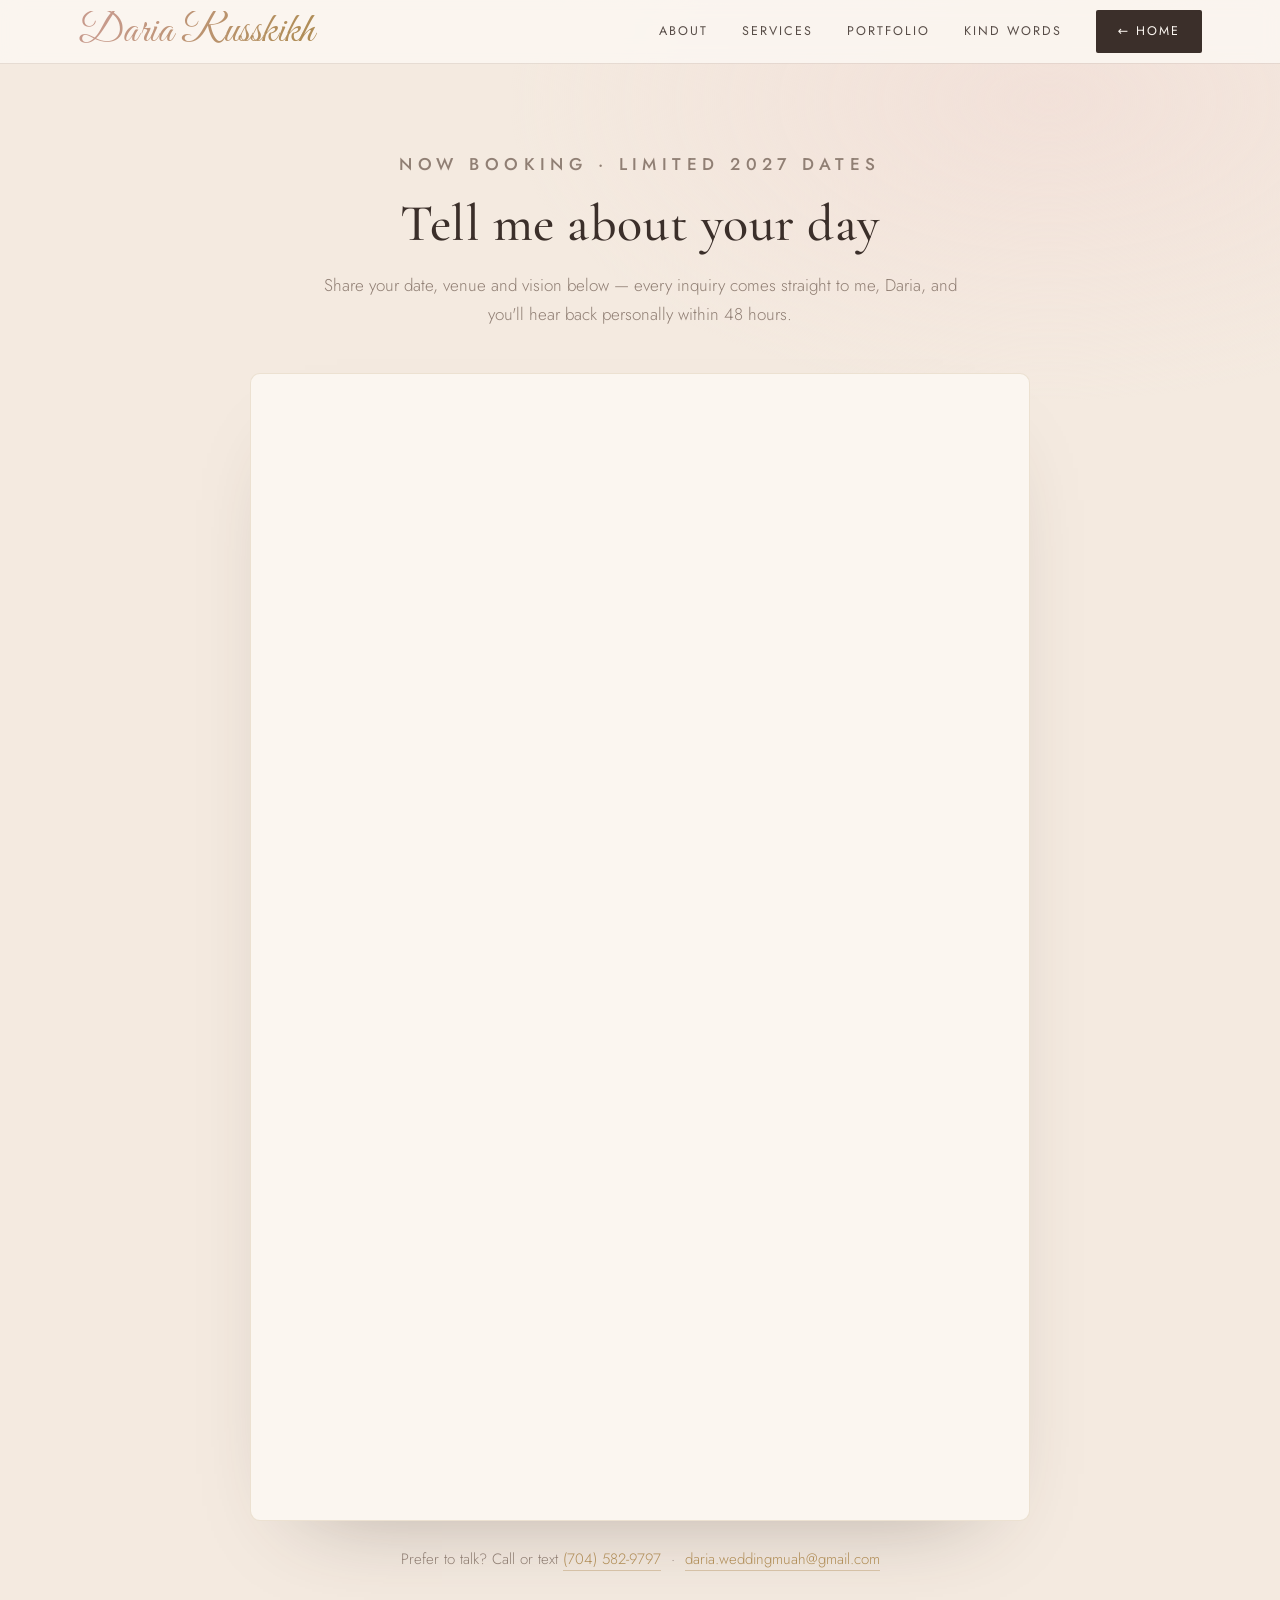
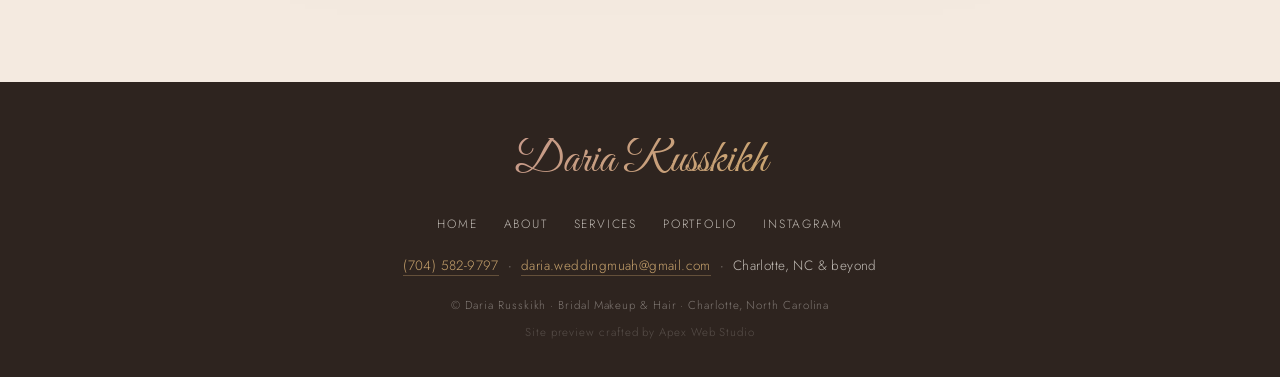
==== commit dbd8a084: "Footer: cursive name signature instead of D mono; cache-bust CSS ?v=3" ====
--- a/book.html
+++ b/book.html
@@ -14,7 +14,7 @@
 <link rel="preconnect" href="https://fonts.googleapis.com">
 <link rel="preconnect" href="https://fonts.gstatic.com" crossorigin>
 <link href="https://fonts.googleapis.com/css2?family=Cormorant+Garamond:ital,wght@0,400;0,500;0,600;1,400;1,500&family=Great+Vibes&family=Jost:wght@300;400;500;600&display=swap" rel="stylesheet">
-<link rel="stylesheet" href="css/style.css">
+<link rel="stylesheet" href="css/style.css?v=3">
 </head>
 <body>
 
@@ -48,7 +48,7 @@
 
 <footer>
   <div class="wrap">
-    <span class="mono">D</span>
+    <span class="foot-brand">Daria Russkikh</span>
     <div class="fl">
       <a href="index.html">Home</a>
       <a href="index.html#about">About</a>
--- a/css/style.css
+++ b/css/style.css
@@ -139,6 +139,8 @@
 /* footer */
 footer{background:#2E241F;color:rgba(251,246,240,.7);padding:56px 0 34px;text-align:center}
 footer .mono{margin:0 auto 18px;border-color:var(--gold-lt);color:var(--gold-lt)}
+.foot-brand{display:inline-block;font-family:'Great Vibes',cursive;font-size:46px;line-height:1;margin-bottom:10px;padding:0 8px;
+  background:linear-gradient(120deg,var(--rose),var(--gold-lt));-webkit-background-clip:text;background-clip:text;-webkit-text-fill-color:transparent;color:var(--gold-lt)}
 footer .fl{display:flex;gap:26px;justify-content:center;margin:20px 0;flex-wrap:wrap}
 footer .fl a{font-size:12px;letter-spacing:.15em;text-transform:uppercase}
 footer .fl a:hover{color:var(--gold-lt)}
